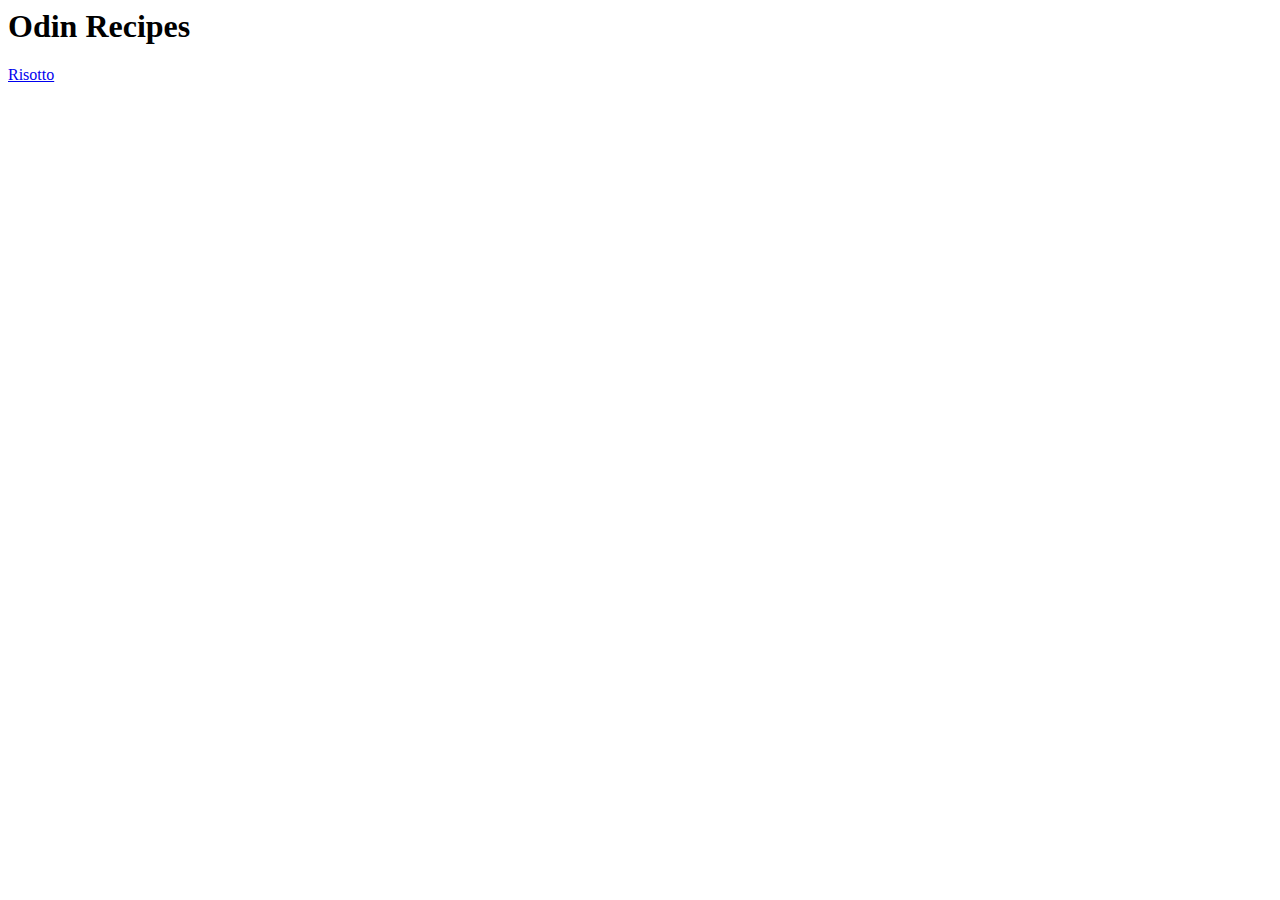
==== index.html @ 8d9ac614 "Create  index.html and new dir recipes with recipes.html" ====
<DOCTYPE html>

<html lang="en">

<head>

      <meta charset="utf-8">
      <title>Recipes</title>


</head>


<body>

      <h1>Odin Recipes</h1>

      <a href="recipes/risotto.html" >Risotto</a>


</body>



</html>
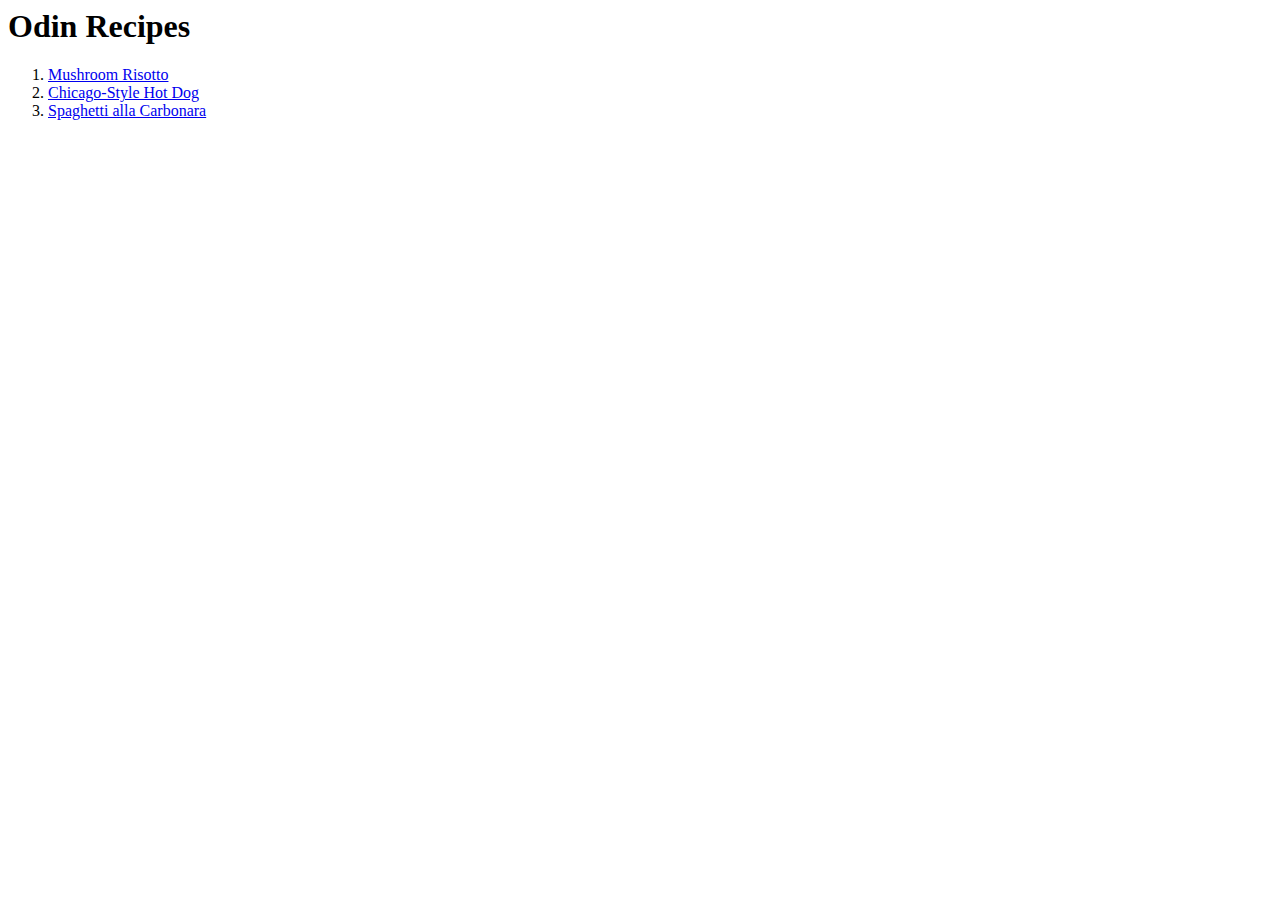
==== commit 69657953: "modify index.html to add links to newly created risotto/hotdog/carbonara.html with added images in n" ====
--- a/index.html
+++ b/index.html
@@ -15,7 +15,12 @@
 
       <h1>Odin Recipes</h1>
 
-      <a href="recipes/risotto.html" >Risotto</a>
+      <ol>
+            <li><a href="recipes/risotto.html">Mushroom Risotto</a></li>
+            <li><a href="recipes/hotdog.html">Chicago-Style Hot Dog</a></li>
+            <li><a href="recipes/carbonara.html">Spaghetti alla Carbonara</a>
+            </li>
+      </ol>
 
 
 </body>
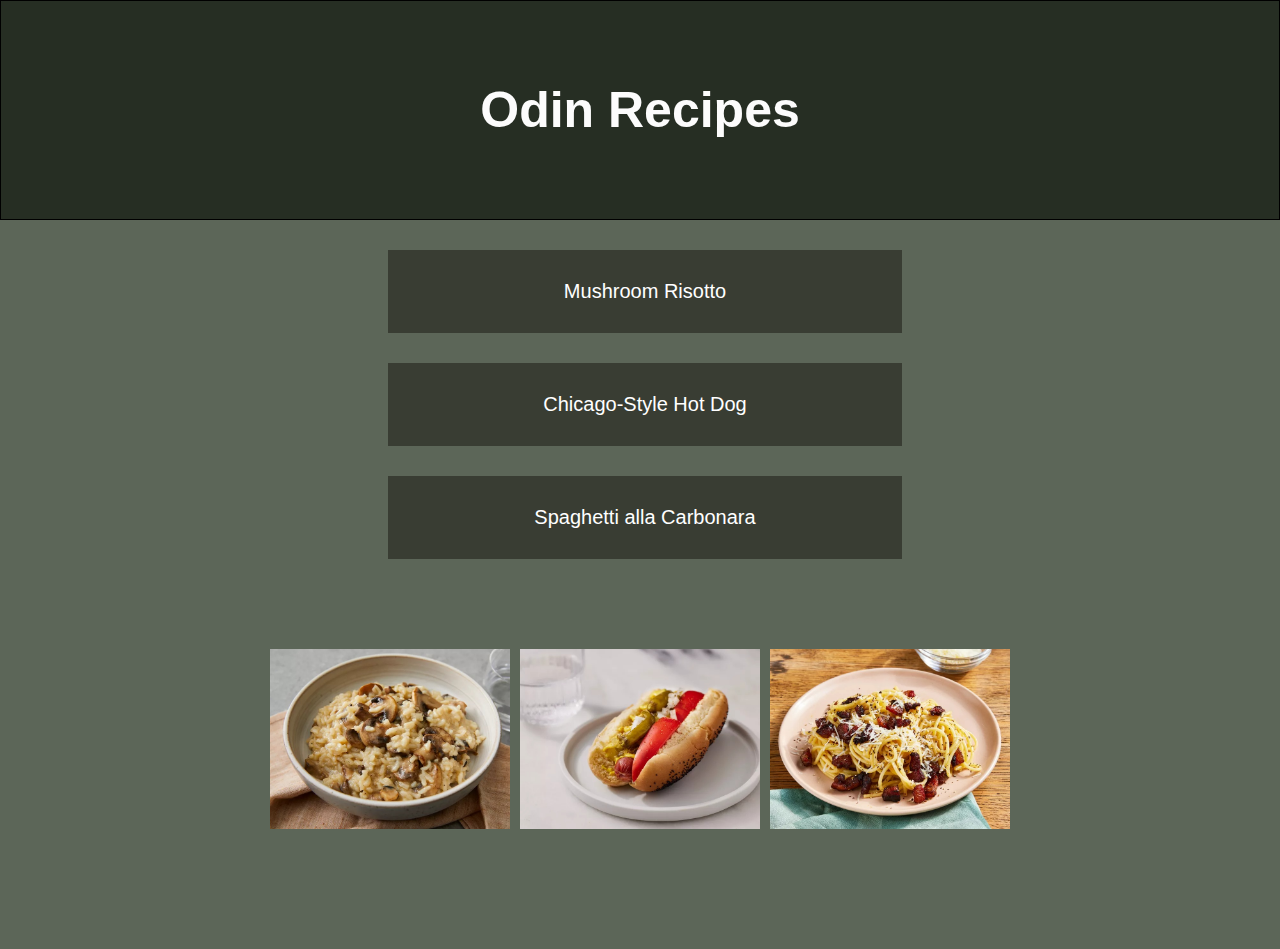
==== commit 30bc9e68: "add more styling - header buttons pictures blocks" ====
--- a/index.html
+++ b/index.html
@@ -6,21 +6,32 @@
 
       <meta charset="utf-8">
       <title>Recipes</title>
-
+      <link rel="stylesheet" href="styles.css"
 
 </head>
 
 
 <body>
 
-      <h1>Odin Recipes</h1>
+      <h1 class="main-title">Odin Recipes</h1>
 
-      <ol>
-            <li><a href="recipes/risotto.html">Mushroom Risotto</a></li>
-            <li><a href="recipes/hotdog.html">Chicago-Style Hot Dog</a></li>
-            <li><a href="recipes/carbonara.html">Spaghetti alla Carbonara</a>
-            </li>
-      </ol>
+      <div class="list-container">
+            <ol class="main-list">
+                  <li class="list"><a href="recipes/risotto.html">Mushroom Risotto</a></li>
+                  <li class="list"><a href="recipes/hotdog.html">Chicago-Style Hot Dog</a></li>
+                  <li class="list"><a href="recipes/carbonara.html">Spaghetti alla Carbonara</a>
+                  </li>
+            </ol>
+      </div>
+
+      <div class="gallery">
+
+            <img src="images/risotto.jpg" alt="">
+            <img src="images/hotdog.jpg" alt="">
+            <img src="images/carbonara.jpg" alt="">
+
+
+      </div>
 
 
 </body>
--- a/styles.css
+++ b/styles.css
@@ -0,0 +1,95 @@
+* {
+      background-color: rgb(92, 102, 88);
+      font-family: sans-serif;
+      color:rgb(252, 252, 252);
+      margin: 0px;
+}
+
+.main-title {
+      font-size: 50px;
+      width: auto;
+      margin: 0px;
+      padding: 80px 0;
+      background-color: rgb(38, 46, 35);
+      border: 1px solid black;
+}
+
+.list-container {
+      margin: 10px auto;
+      width: 600px;
+      text-align: center;
+}
+
+.main-list {
+      list-style: none;
+}
+
+.main-list a {
+      background-color: rgb(57, 61, 51);
+      width: auto;
+      margin: 30px;
+      margin-left: 0px;
+      color: rgb(255, 255, 255);
+      padding: 30px 40px;
+      font-size: 20px;
+      text-decoration: none;
+      display: block;
+}
+
+.main-list a:hover, a:active {
+      background-color: rgb(176, 209, 183);
+      color: black;
+      transition-duration: 500ms;
+    }
+
+h1, h2 {
+      text-align: center;
+}
+h2 {
+      margin: 40px 0px;
+      font-size: 35px;
+}
+h3 {
+      margin: 40px 0px;
+}
+
+img {
+      display: block;
+      margin-left: auto;
+      margin-right: auto;
+      width: 400px;
+}
+
+.recipe-title {
+      font-size: 50px;
+      width: auto;
+      margin: 0px;
+      padding: 80px 0;
+      background-color: rgb(38, 46, 35);
+      border: 1px solid black;
+}
+
+.recipe-container {
+      margin: 2% 20%;
+      font-size: 1.05em;
+}
+
+li {
+      margin: 1.5%;
+}
+
+.description {
+      margin: 5%;
+      font-size: 1.2em;
+}
+
+.gallery {
+      display: flex;
+      justify-content: center;
+      margin: 70px auto 100px;
+}
+
+.gallery img {
+      width: 15em;
+      margin: 20px 5px;
+}